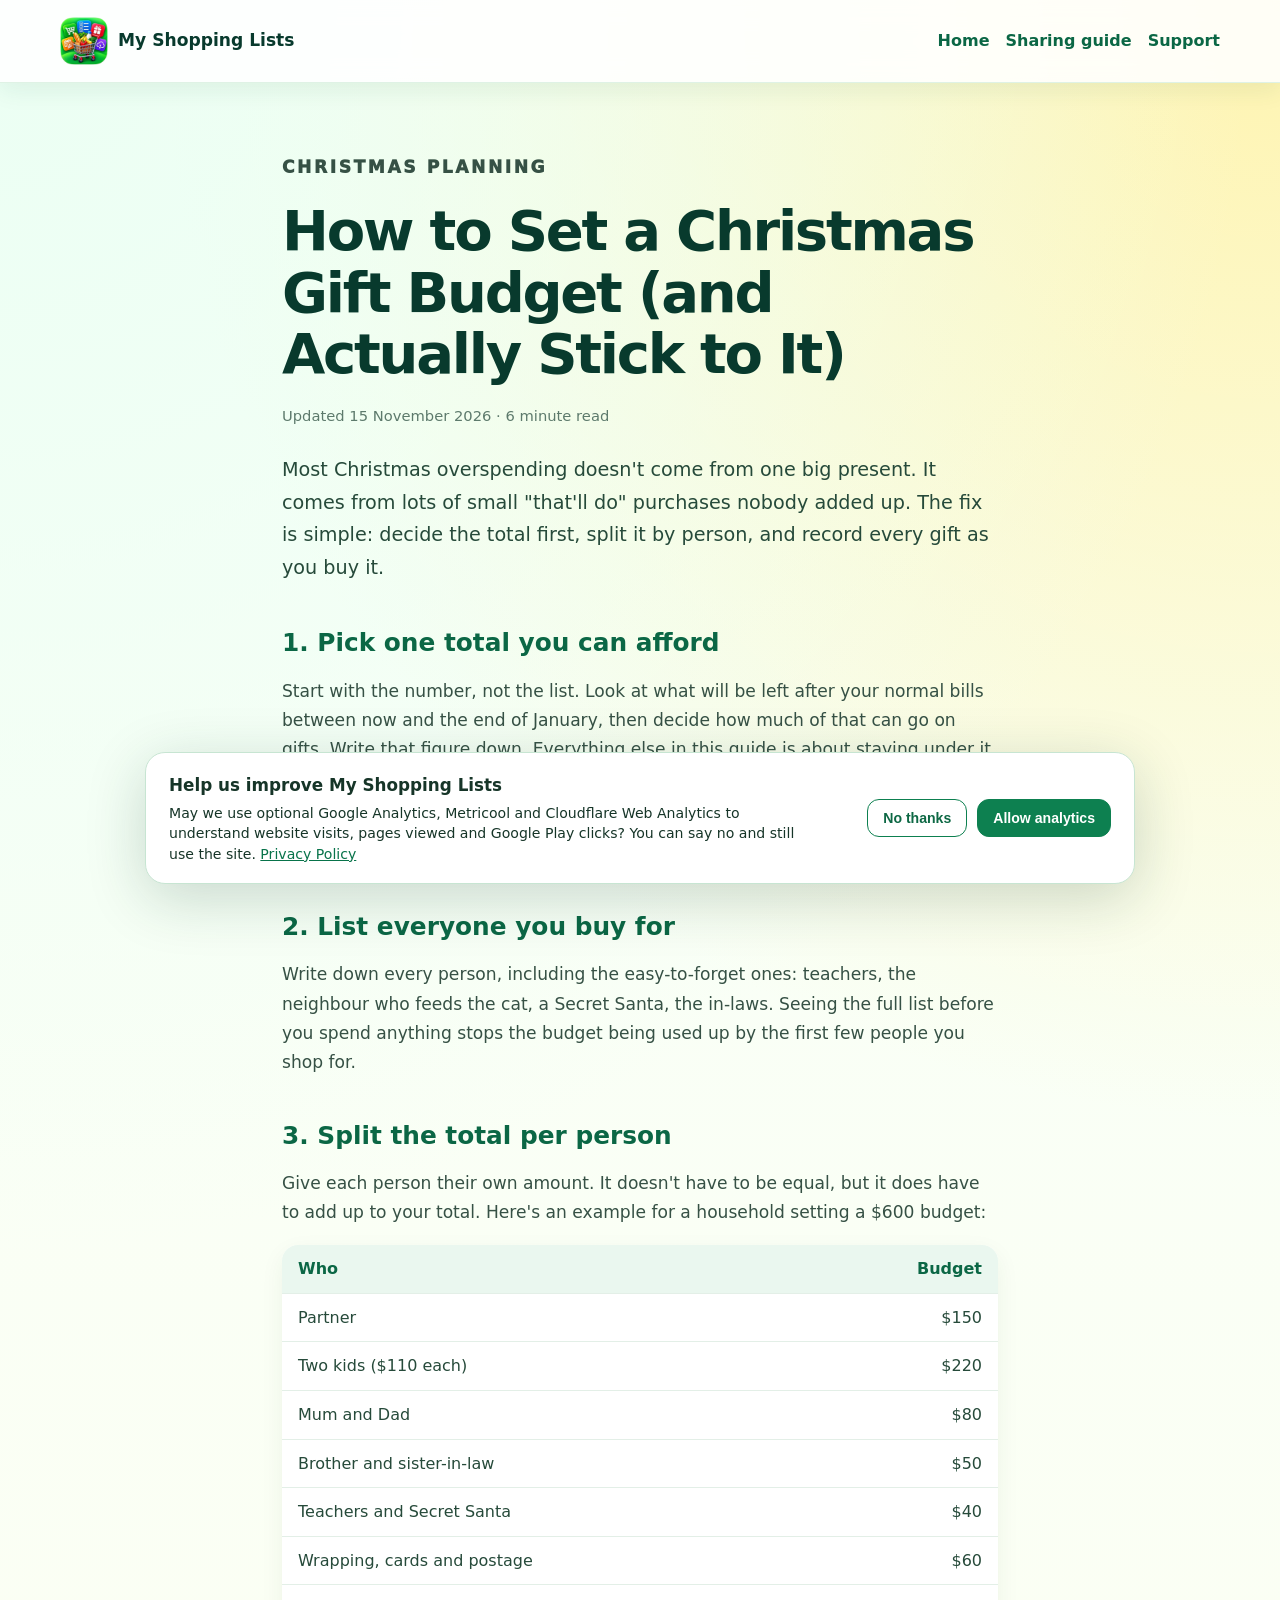
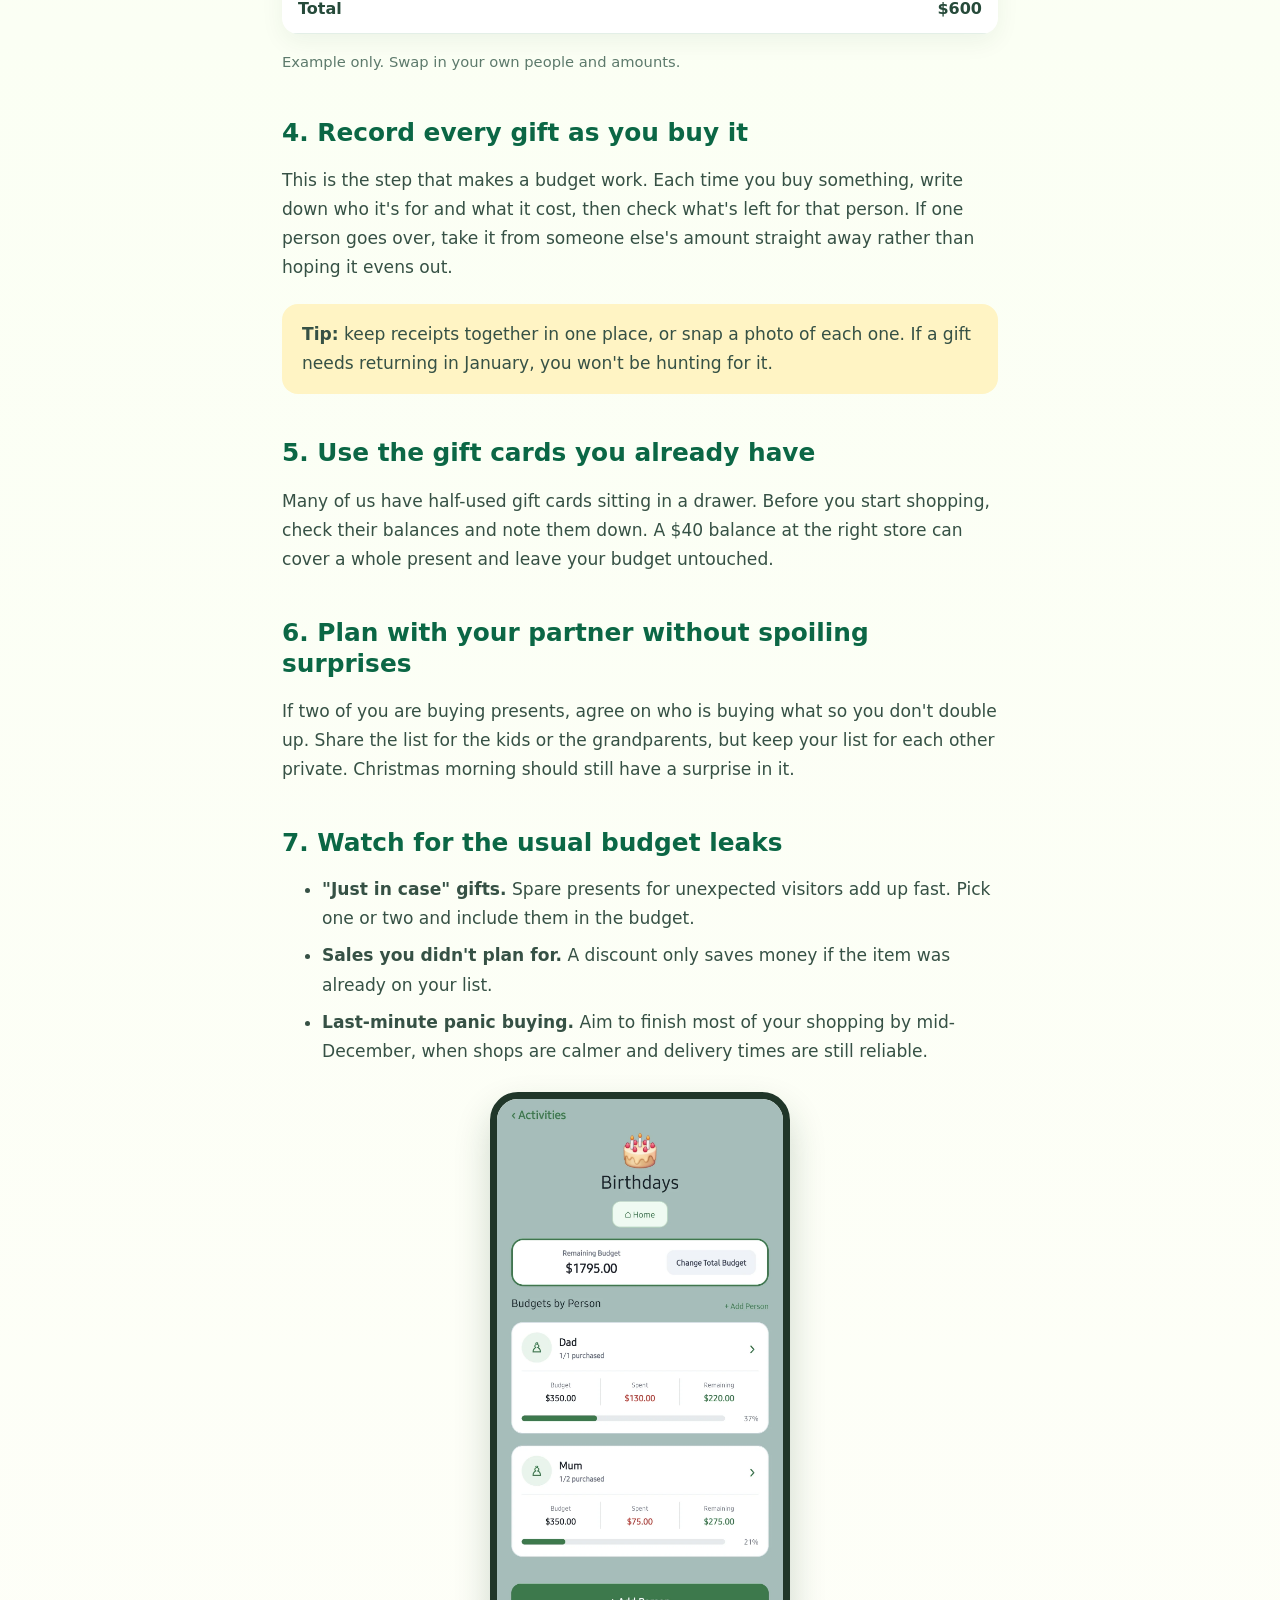
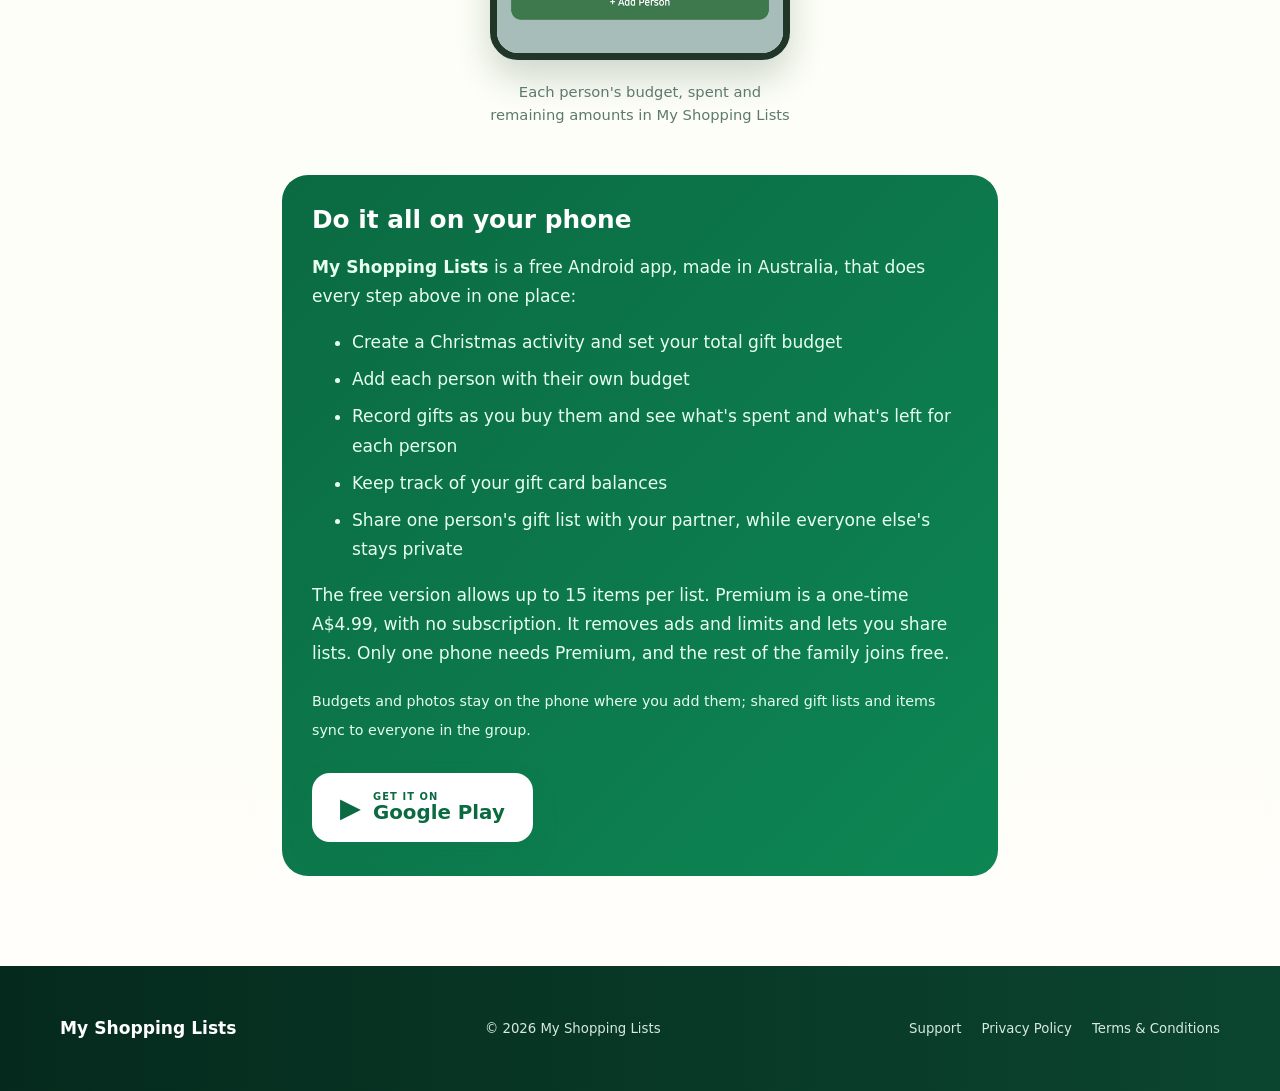
==== christmas-gift-budget.html @ 3ce8dba7 "Add A$4.99 Premium price and Christmas gift budget guide - Show A$4.99 one-time price in hero, prici" ====
<!doctype html>
<html lang="en-AU">
<head>
<meta charset="utf-8">
<meta name="viewport" content="width=device-width,initial-scale=1">
<meta name="theme-color" content="#106c45">
<link rel="icon" href="app-icon.webp" type="image/webp">
<link rel="stylesheet" href="styles.css">
<link rel="canonical" href="https://myshoppinglistsapp.com/christmas-gift-budget.html">
<title>How to Set a Christmas Gift Budget (and Actually Stick to It) | My Shopping Lists</title>
<meta name="description" content="A simple, step-by-step way to set a Christmas gift budget, split it per person, track what you spend and keep surprises secret, with a free example budget.">
<meta property="og:title" content="How to Set a Christmas Gift Budget (and Actually Stick to It)">
<meta property="og:description" content="Pick one total, split it per person, track every gift as you buy it, and finish Christmas without a nasty credit card bill.">
<meta property="og:type" content="article">
<meta property="og:url" content="https://myshoppinglistsapp.com/christmas-gift-budget.html">
<meta property="og:image" content="https://myshoppinglistsapp.com/budgets.webp">
<script type="application/ld+json">
{"@context":"https://schema.org","@type":"Article","headline":"How to Set a Christmas Gift Budget (and Actually Stick to It)","datePublished":"2026-11-15","dateModified":"2026-11-15","author":{"@type":"Organization","name":"My Shopping Lists"},"publisher":{"@type":"Organization","name":"My Shopping Lists","logo":{"@type":"ImageObject","url":"https://myshoppinglistsapp.com/app-icon.webp"}},"image":"https://myshoppinglistsapp.com/budgets.webp","mainEntityOfPage":"https://myshoppinglistsapp.com/christmas-gift-budget.html"}
</script>
<style>
.post{max-width:760px;margin:0 auto;padding:70px 22px 90px}
.post h1{font-size:clamp(2.2rem,5vw,3.5rem);line-height:1.1;letter-spacing:-.04em;color:#083a2d;margin:8px 0 18px}
.post h2{font-size:1.55rem;line-height:1.25;color:#0b6745;margin:44px 0 12px}
.post p,.post li{color:#365145;font-size:1.07rem;line-height:1.7}
.post li{margin-bottom:8px}
.post a{color:#086945;font-weight:700}
.post .post-meta{color:#5d7a6c;font-size:.92rem;margin:0 0 26px}
.post .post-lead{font-size:1.2rem;color:#264a3a}
.post table{width:100%;border-collapse:collapse;margin:18px 0 8px;background:#fff;border-radius:16px;overflow:hidden;box-shadow:0 8px 25px rgba(9,65,38,.06)}
.post th,.post td{text-align:left;padding:11px 16px;border-bottom:1px solid #e3efe7;font-size:1rem;color:#264a3a}
.post th{background:#eaf7ef;color:#0b6745}
.post td.num,.post th.num{text-align:right}
.post tfoot td{font-weight:800}
.post .table-note{font-size:.92rem;color:#5d7a6c}
.post .tip{background:#fff4c4;border-radius:16px;padding:16px 20px;margin:22px 0}
.post .tip p{margin:0}
.post figure{margin:26px auto;max-width:300px;text-align:center}
.post figure img{width:100%;height:auto;border:7px solid #203629;border-radius:28px;box-shadow:0 18px 36px rgba(19,59,36,.20)}
.post figcaption{margin-top:12px;font-size:.92rem;color:#5d7a6c}
.post .app-box{background:linear-gradient(135deg,#0b6a42 0%,#0d8654 100%);color:#fff;border-radius:26px;padding:30px 30px 34px;margin-top:48px}
.post .app-box h2{color:#fff;margin-top:0}
.post .app-box p,.post .app-box li{color:#e6fff0}
.post .app-box .button{background:#fff;color:#0b6a42;margin-top:12px}
.post-nav{display:flex;gap:16px;flex-wrap:wrap}
.post-nav a{text-decoration:none;font-weight:700;color:#0b6745}
@media(max-width:650px){.post{padding-top:44px}.post th,.post td{padding:9px 10px;font-size:.92rem}}
</style>
</head>
<body>
<a class="skip" href="#main">Skip to content</a>
<header class="nav-shell"><nav class="nav wrap" aria-label="Main navigation"><a class="brand" href="/"><img src="app-icon.webp" alt="" width="48" height="48"><span>My Shopping Lists</span></a><div class="post-nav"><a href="/">Home</a><a href="sync-guide.html">Sharing guide</a><a href="support.html">Support</a></div></nav></header>
<main id="main" class="post">
<p class="eyebrow">CHRISTMAS PLANNING</p>
<h1>How to Set a Christmas Gift Budget (and Actually Stick to It)</h1>
<p class="post-meta">Updated 15 November 2026 · 6 minute read</p>

<p class="post-lead">Most Christmas overspending doesn't come from one big present. It comes from lots of small "that'll do" purchases nobody added up. The fix is simple: decide the total first, split it by person, and record every gift as you buy it.</p>

<h2>1. Pick one total you can afford</h2>
<p>Start with the number, not the list. Look at what will be left after your normal bills between now and the end of January, then decide how much of that can go on gifts. Write that figure down. Everything else in this guide is about staying under it.</p>
<p>Leave a little room for the extras that sneak in: wrapping paper, cards, postage for interstate family, and the work Kris Kringle you forgot about. Setting aside around 10% of the total for these is a good starting point.</p>

<h2>2. List everyone you buy for</h2>
<p>Write down every person, including the easy-to-forget ones: teachers, the neighbour who feeds the cat, a Secret Santa, the in-laws. Seeing the full list before you spend anything stops the budget being used up by the first few people you shop for.</p>

<h2>3. Split the total per person</h2>
<p>Give each person their own amount. It doesn't have to be equal, but it does have to add up to your total. Here's an example for a household setting a $600 budget:</p>
<table>
<thead><tr><th>Who</th><th class="num">Budget</th></tr></thead>
<tbody>
<tr><td>Partner</td><td class="num">$150</td></tr>
<tr><td>Two kids ($110 each)</td><td class="num">$220</td></tr>
<tr><td>Mum and Dad</td><td class="num">$80</td></tr>
<tr><td>Brother and sister-in-law</td><td class="num">$50</td></tr>
<tr><td>Teachers and Secret Santa</td><td class="num">$40</td></tr>
<tr><td>Wrapping, cards and postage</td><td class="num">$60</td></tr>
</tbody>
<tfoot><tr><td>Total</td><td class="num">$600</td></tr></tfoot>
</table>
<p class="table-note">Example only. Swap in your own people and amounts.</p>

<h2>4. Record every gift as you buy it</h2>
<p>This is the step that makes a budget work. Each time you buy something, write down who it's for and what it cost, then check what's left for that person. If one person goes over, take it from someone else's amount straight away rather than hoping it evens out.</p>
<div class="tip"><p><strong>Tip:</strong> keep receipts together in one place, or snap a photo of each one. If a gift needs returning in January, you won't be hunting for it.</p></div>

<h2>5. Use the gift cards you already have</h2>
<p>Many of us have half-used gift cards sitting in a drawer. Before you start shopping, check their balances and note them down. A $40 balance at the right store can cover a whole present and leave your budget untouched.</p>

<h2>6. Plan with your partner without spoiling surprises</h2>
<p>If two of you are buying presents, agree on who is buying what so you don't double up. Share the list for the kids or the grandparents, but keep your list for each other private. Christmas morning should still have a surprise in it.</p>

<h2>7. Watch for the usual budget leaks</h2>
<ul>
<li><strong>"Just in case" gifts.</strong> Spare presents for unexpected visitors add up fast. Pick one or two and include them in the budget.</li>
<li><strong>Sales you didn't plan for.</strong> A discount only saves money if the item was already on your list.</li>
<li><strong>Last-minute panic buying.</strong> Aim to finish most of your shopping by mid-December, when shops are calmer and delivery times are still reliable.</li>
</ul>

<figure><img src="budgets.webp" alt="My Shopping Lists gift budget screen showing a total remaining budget and each person's budget, spent and remaining amounts" width="1080" height="2093" loading="lazy"><figcaption>Each person's budget, spent and remaining amounts in My Shopping Lists</figcaption></figure>

<section class="app-box" aria-labelledby="app-title">
<h2 id="app-title">Do it all on your phone</h2>
<p><strong>My Shopping Lists</strong> is a free Android app, made in Australia, that does every step above in one place:</p>
<ul>
<li>Create a Christmas activity and set your total gift budget</li>
<li>Add each person with their own budget</li>
<li>Record gifts as you buy them and see what's spent and what's left for each person</li>
<li>Keep track of your gift card balances</li>
<li>Share one person's gift list with your partner, while everyone else's stays private</li>
</ul>
<p>The free version allows up to 15 items per list. Premium is a one-time A$4.99, with no subscription. It removes ads and limits and lets you share lists. Only one phone needs Premium, and the rest of the family joins free.</p>
<p><small>Budgets and photos stay on the phone where you add them; shared gift lists and items sync to everyone in the group.</small></p>
<a class="button button-large" href="https://play.google.com/store/apps/details?id=com.wilko.myshoppinglists" target="_blank" rel="noopener noreferrer"><span class="play-icon">▶</span><span><small>GET IT ON</small><strong>Google Play</strong></span></a>
</section>
</main>
<footer class="footer"><div class="wrap footer-row"><a class="brand" href="/">My Shopping Lists</a><p>© <span id="year">2026</span> My Shopping Lists</p><div class="footer-links"><a href="support.html">Support</a><a href="privacy.html">Privacy Policy</a><a href="terms.html">Terms &amp; Conditions</a></div></div></footer>
<script src="script.js" defer></script>
<script src="analytics.js?v=20261114-metricool-retry" defer></script>
</body>
</html>
---- styles.css ----
:root{
  --forest:#083a2d;
  --green:#14995f;
  --green-2:#25bf73;
  --mint:#e8fff1;
  --mint-2:#d7f9e8;
  --pink:#ffe3f3;
  --yellow:#ffe571;
  --yellow-2:#fff1a8;
  --blue:#dff4ff;
  --purple:#efe4ff;
  --ink:#13281f;
  --muted:#4e6358;
  --off:#fcfff9;
}
*{box-sizing:border-box}
html{scroll-behavior:smooth}
body{
  margin:0;
  color:var(--ink);
  font-family:Inter,ui-sans-serif,system-ui,-apple-system,Segoe UI,Arial,sans-serif;
  line-height:1.6;
  background:
    radial-gradient(circle at top left, #ebfff3 0%, transparent 28%),
    radial-gradient(circle at top right, #fff4af 0%, transparent 25%),
    linear-gradient(180deg,#f7fff9 0%,#fbfff4 38%,#fffefa 100%);
}
a{color:inherit}
img{max-width:100%}
.wrap{width:min(1160px,calc(100% - 40px));margin:auto}
.skip{position:absolute;top:-100px;left:12px;z-index:200;background:white;padding:12px}.skip:focus{top:12px}
.nav-shell{
  background:rgba(255,255,255,.88);
  backdrop-filter:blur(14px);
  position:sticky;top:0;z-index:10;
  border-bottom:1px solid #dff2e5;
  box-shadow:0 8px 22px rgba(30,92,60,.08);
}
.nav{display:flex;align-items:center;justify-content:space-between;gap:20px;min-height:82px}
.brand{display:flex;align-items:center;gap:10px;font-size:1.07rem;font-weight:900;text-decoration:none;color:var(--forest);white-space:nowrap}.brand img{border-radius:12px}
.nav-links{display:flex;gap:25px;font-size:.91rem;font-weight:650}.nav-links a{text-decoration:none}.nav-links a:hover{color:var(--green)}
.button{background:linear-gradient(135deg,var(--green) 0%,var(--green-2) 100%);color:#fff;border-radius:100px;padding:13px 22px;text-decoration:none;font-weight:800;display:inline-flex;align-items:center;justify-content:center;gap:12px;box-shadow:0 12px 24px rgba(18,120,73,.22);transition:transform .2s,box-shadow .2s}.button:hover{transform:translateY(-3px);box-shadow:0 16px 30px rgba(18,120,73,.34)}
.button-small{font-size:.88rem}.button-large{padding:13px 28px;border-radius:18px}.button-large span:last-child{display:flex;flex-direction:column;line-height:1.12;align-items:flex-start}.button small{font-size:.62rem;letter-spacing:.11em}.button strong{font-size:1.24rem}.play-icon{font-size:1.7rem}
.hero{position:relative;overflow:hidden;background:linear-gradient(120deg,#ddffe7 0%,#fff7ae 48%,#ffe7f4 100%)}
.hero:before,.hero:after{content:'';position:absolute;border-radius:50%;filter:blur(8px);opacity:.65;pointer-events:none}
.hero:before{width:420px;height:420px;left:-120px;top:-80px;background:#92f4b8}
.hero:after{width:380px;height:380px;right:-90px;bottom:-80px;background:#ffe17a}
.hero-layout{display:grid;grid-template-columns:1.1fr .9fr;align-items:center;gap:24px;min-height:620px;padding-block:70px}
.hero-copy{position:relative;z-index:2}.eyebrow{font-size:.77rem;font-weight:950;letter-spacing:.15em;color:#148d57;margin:0 0 18px}.spark{font-size:1.1rem}
.hero h1{font-size:clamp(3.7rem,6.2vw,6.6rem);line-height:1.05;letter-spacing:-.075em;color:var(--forest);margin:0 0 24px;font-weight:950}.hero h1 em{font-style:normal;color:#0fa565}
.lead{font-size:1.2rem;color:#456156;max-width:545px}
.hero-ctas{display:flex;align-items:center;gap:26px;flex-wrap:wrap;margin-top:30px}.text-link{font-weight:800;color:var(--forest);text-decoration:none}.text-link:hover{text-decoration:underline}.hero-facts{display:flex;flex-wrap:wrap;gap:12px 19px;margin-top:34px;font-size:.82rem;color:#456557;font-weight:700}
.hero-art{height:480px;display:grid;place-items:center;position:relative}.blob{position:absolute;border-radius:50%}
.blob-a{width:460px;height:460px;background:radial-gradient(circle at 40% 40%, #f5fff7 0%, #baf3ca 55%, #84df9f 100%);filter:blur(1px)}
.blob-b{width:320px;height:320px;background:radial-gradient(circle at 50% 50%, #fff8d0 0%, #ffe56e 75%, #ffd952 100%);right:-20px;top:5px;opacity:.78}
.icon-card{position:relative;z-index:2;width:min(350px,85%);filter:drop-shadow(0 30px 34px rgba(30,112,58,.34));transform:rotate(-7deg)}.icon-card img{border-radius:25%;display:block}
.floating-note{position:absolute;z-index:3;background:rgba(255,255,255,.95);padding:13px 18px;border-radius:16px;font-weight:850;box-shadow:0 12px 35px rgba(34,93,37,.20);font-size:.84rem}.note-top{top:55px;right:-10px;transform:rotate(7deg)}.note-bottom{bottom:27px;left:-10px;transform:rotate(-5deg)}
.ribbon{background:linear-gradient(90deg,#0d6f44 0%,#159457 48%,#0d6f44 100%);color:white}.ribbon-items{display:flex;align-items:center;justify-content:space-between;gap:14px;flex-wrap:wrap;padding:17px 0;font-size:.89rem;font-weight:750}
.section{padding-block:108px}
.section-heading{margin-bottom:45px;max-width:670px}.section-heading.center{text-align:center;margin-inline:auto}.section-heading h2,.sync-card h2,.download-section h2{font-size:clamp(2.2rem,4vw,3.65rem);line-height:1.1;letter-spacing:-.055em;margin:0 0 18px;color:var(--forest);font-weight:900}.section-heading h2 span,.sync-card h2 span{color:#16a368}.section-heading>p:last-child{font-size:1.06rem;color:var(--muted)}
.feature-grid{display:grid;grid-template-columns:repeat(3,1fr);gap:18px}
.feature{border-radius:26px;padding:30px;min-height:235px;transition:transform .2s, box-shadow .2s;box-shadow:0 10px 24px rgba(24,74,47,.08);border:1px solid rgba(255,255,255,.55)}.feature:hover{transform:translateY(-5px);box-shadow:0 18px 30px rgba(24,74,47,.14)}
.feature h3{font-size:1.36rem;line-height:1.2;margin:12px 0 10px}.feature p{margin:0;color:#3e5148;font-size:.95rem}.emoji{font-size:2.1rem}
.f-green{background:linear-gradient(135deg,#dffbe8 0%,#c3f1d3 100%)}
.f-pink{background:linear-gradient(135deg,#ffe6f1 0%,#ffd8ec 100%)}
.f-yellow{background:linear-gradient(135deg,#fff2be 0%,#ffe87e 100%)}
.f-blue{background:linear-gradient(135deg,#e5f5ff 0%,#d4edff 100%)}
.f-lilac{background:linear-gradient(135deg,#f1e8ff 0%,#e7dcff 100%)}
.f-mint{background:linear-gradient(135deg,#e5fbf2 0%,#d1f4e6 100%)}
.showcase{background:linear-gradient(180deg,#f3fff6 0%,#effaf2 100%);overflow:hidden;position:relative}
.showcase:before{content:'';position:absolute;inset:auto auto -80px -80px;width:260px;height:260px;border-radius:50%;background:rgba(255,229,113,.35);filter:blur(10px)}
.phone-strip{display:grid;grid-template-columns:repeat(4,minmax(0,1fr));gap:28px}.phone{margin:0;text-align:center}.phone img{width:100%;height:415px;object-fit:cover;object-position:top;border:8px solid #203629;border-radius:30px;background:#fff;box-shadow:0 18px 36px rgba(19,59,36,.20)}.phone figcaption{margin-top:14px;font-weight:850;color:var(--forest)}
.sync-section{padding-top:88px}.sync-card{background:linear-gradient(135deg,#e4fff0 0%,#dff7ff 100%);border-radius:36px;padding:55px;display:grid;grid-template-columns:1fr 1fr;gap:50px;align-items:center;box-shadow:0 18px 34px rgba(32,99,60,.08)}.sync-card p:not(.eyebrow){color:#53645c;font-size:1.04rem}.sync-card .fineprint{font-size:.79rem!important;margin-top:20px}.sync-visual{display:flex;justify-content:center;align-items:center;gap:13px}.device{background:white;box-shadow:0 10px 26px rgba(38,106,66,.16);border:5px solid #2e4938;border-radius:24px;padding:20px 13px;display:flex;flex-direction:column;gap:10px;text-align:center;min-width:140px;font-size:1.4rem}.device strong{font-size:.86rem}.device span{border-radius:9px;background:#ecf6ef;padding:9px 3px;font-size:.73rem}.sync-lines{font-size:2rem;color:#128652;font-weight:900}
.pricing{display:grid;grid-template-columns:1fr 1fr;gap:22px;max-width:880px;margin:0 auto}.tier{border:2px solid #dceee1;border-radius:28px;padding:36px;background:linear-gradient(180deg,#ffffff 0%,#fbfff8 100%);box-shadow:0 12px 28px rgba(23,74,47,.06)}.tier-featured{background:linear-gradient(135deg,#0b6a42 0%,#0d8654 100%);color:white;border-color:#0d8654}.tier-label{font-size:.8rem;font-weight:900;letter-spacing:.14em;color:#268e61}.tier-featured .tier-label{color:#b5ffbf}.tier h3{font-size:1.65rem;margin:0 0 9px}.tier>p:not(.tier-label){color:#647268}.tier-featured>p:not(.tier-label){color:#d3efe0}.tier ul{list-style:none;padding:0;margin:22px 0 0}.tier li{padding:7px 0}.tier li:before{content:'✓';font-weight:900;color:#10ac6a;margin-right:12px}.tier-featured li:before{color:#baf7bd}.center{text-align:center}.small-note{font-size:.85rem;color:#647268;margin-top:28px}
.faq-section{background:linear-gradient(180deg,#fffef7 0%,#fff7ee 100%)}.faq-layout{display:grid;grid-template-columns:.85fr 1.15fr;gap:80px}.faq-list{display:flex;flex-direction:column;gap:12px}.faq-list details{background:rgba(255,255,255,.92);border:1px solid #efe5d3;border-radius:16px;padding:18px 22px;box-shadow:0 8px 22px rgba(120,90,30,.05)}.faq-list summary{font-weight:800;cursor:pointer;list-style:none;position:relative;padding-right:20px}.faq-list summary:after{content:'+';position:absolute;right:0;font-size:1.5rem;top:-8px;color:#178653}.faq-list details[open] summary:after{content:'−'}.faq-list details p{color:var(--muted);font-size:.95rem}
.download-section{background:linear-gradient(110deg,#ffe25f 0%,#ffd24f 45%,#ffc451 100%)}.download-content{display:flex;justify-content:space-between;align-items:center;gap:35px;padding-block:70px}.download-section h2{margin:0 0 8px}.download-section h2 span{font-weight:500}.download-section p:last-child{margin:0;font-size:1.1rem}.download-section .eyebrow{color:#685200}.button-dark{background:linear-gradient(135deg,#0d402d 0%,#0f5f41 100%)}
.footer{background:linear-gradient(90deg,#052a1d 0%,#0b452f 100%);color:white}.footer-row{display:flex;align-items:center;justify-content:space-between;gap:20px;flex-wrap:wrap;min-height:125px}.footer .brand{color:white}.footer p,.footer a:not(.brand){font-size:.83rem;color:#d6eadd}
@media(max-width:930px){.nav-links{display:none}.hero-layout{grid-template-columns:1fr 1fr}.hero-art{height:380px}.blob-a{width:320px;height:320px}.feature-grid{grid-template-columns:repeat(2,1fr)}.phone-strip{gap:12px}.phone img{height:340px}.sync-card{gap:20px;padding:34px}.faq-layout{gap:35px}}
@media(max-width:650px){.wrap{width:min(100% - 30px,1160px)}.nav{min-height:70px}.brand{font-size:.85rem}.brand img{width:37px;height:37px}.button-small{font-size:.77rem;padding:10px 13px}.hero-layout{display:flex;flex-direction:column;padding-block:55px 35px;text-align:center}.hero h1{font-size:clamp(3.1rem,13vw,4.6rem)}.hero-ctas,.hero-facts{justify-content:center}.hero-art{height:320px;width:100%}.icon-card{width:245px}.blob-a{width:270px;height:270px}.blob-b{width:200px;height:200px;right:5%}.floating-note{font-size:.68rem;padding:8px 10px}.note-top{top:18px;right:0}.note-bottom{bottom:8px;left:0}.ribbon-items{justify-content:center;font-size:.75rem;gap:10px 16px}.section{padding-block:65px}.feature-grid{grid-template-columns:1fr;gap:13px}.feature{min-height:0;padding:25px}.phone-strip{grid-template-columns:repeat(2,1fr);gap:16px}.phone img{height:350px;border-width:6px;border-radius:23px}.sync-card{grid-template-columns:1fr;padding:28px 20px}.sync-visual{gap:7px}.device{min-width:0;flex:1}.pricing{grid-template-columns:1fr}.faq-layout{grid-template-columns:1fr;gap:0}.download-content{text-align:center;flex-direction:column;padding-block:54px}.footer-row{flex-direction:column;padding-block:25px;min-height:0;text-align:center}.footer p{margin:0}}


/* Who it's for — vibrant audience section */
.audience-section{padding:104px 0 100px;background:linear-gradient(135deg,#e0fff0 0%,#fef3b7 47%,#ffecf6 100%);position:relative;overflow:hidden}
.audience-section:before{content:"";position:absolute;left:-110px;bottom:-140px;width:350px;height:350px;border-radius:50%;background:rgba(104,214,251,.24);pointer-events:none}
.audience-section .wrap{position:relative;z-index:1}
.audience-grid{display:grid;grid-template-columns:repeat(4,minmax(0,1fr));gap:18px}
.audience-card{background:rgba(255,255,255,.88);border:1px solid rgba(255,255,255,.95);box-shadow:0 15px 32px rgba(22,88,55,.11);border-radius:27px;padding:27px 23px;transition:transform .2s,box-shadow .2s}
.audience-card:hover{transform:translateY(-5px);box-shadow:0 20px 40px rgba(22,88,55,.17)}
.audience-card:nth-child(1){border-top:6px solid #26b66f}
.audience-card:nth-child(2){border-top:6px solid #ff6d9d}
.audience-card:nth-child(3){border-top:6px solid #ffbd3b}
.audience-card:nth-child(4){border-top:6px solid #9471ee}
.audience-icon{display:inline-grid;place-items:center;font-size:2.2rem;width:68px;height:68px;border-radius:20px;background:#f4faf5}
.audience-card h3{font-size:1.15rem;line-height:1.25;margin:17px 0 11px;color:#083a2d}
.audience-card p{font-size:.94rem;line-height:1.6;color:#486256;margin:0}
.audience-closing{text-align:center;color:#205940;font-size:1.07rem;margin:33px 0 0}
@media(max-width:930px){.audience-grid{grid-template-columns:repeat(2,minmax(0,1fr))}}
@media(max-width:650px){.audience-section{padding:67px 0}.audience-grid{grid-template-columns:1fr;gap:14px}.audience-card{padding:25px}}


/* The story behind My Shopping Lists */
.founder-section{padding:94px 0;background:linear-gradient(130deg,#e3fff0 0%,#e9f5ff 55%,#fff0ca 100%)}
.founder-layout{display:grid;grid-template-columns:.83fr 1.17fr;gap:75px;align-items:center}
.founder-visual{min-height:360px;border-radius:40px;background:radial-gradient(circle at 45% 45%,#ecfff4 0%,#8ce2ac 65%,#5fca94 100%);position:relative;display:grid;place-items:center;overflow:hidden;box-shadow:0 22px 45px rgba(19,103,65,.16)}
.founder-big-icon{font-size:clamp(6rem,13vw,11rem);filter:drop-shadow(0 14px 20px rgba(18,83,59,.16))}
.founder-sticker{position:absolute;background:white;padding:10px 16px;border-radius:18px;box-shadow:0 10px 22px rgba(18,83,59,.14);font-weight:850;font-size:.9rem;color:#18583c}
.sticker-one{left:5%;top:13%;transform:rotate(-9deg)}.sticker-two{right:5%;top:24%;transform:rotate(9deg)}.sticker-three{left:13%;bottom:12%;transform:rotate(6deg)}
.founder-copy h2{font-size:clamp(2.2rem,4vw,3.65rem);line-height:1.1;letter-spacing:-.055em;margin:0 0 22px;color:#083a2d;font-weight:900}.founder-copy h2 span{color:#119563}
.founder-copy p:not(.eyebrow){font-size:1.03rem;color:#3b574a;max-width:650px}.founder-copy .founder-signoff{font-weight:800;color:#116e47!important;margin-top:25px}
@media(max-width:930px){.founder-layout{gap:30px}.founder-visual{min-height:310px}}
@media(max-width:650px){.founder-section{padding:65px 0}.founder-layout{grid-template-columns:1fr;gap:35px}.founder-visual{min-height:260px}.founder-big-icon{font-size:7rem}}


/* Australian-made badge in the hero */
.aussie-badge{display:inline-flex;align-items:center;gap:9px;margin:0 0 19px;padding:9px 16px;border:1px solid rgba(9,114,70,.24);border-radius:999px;background:rgba(255,255,255,.84);color:#0d6847;font-weight:850;font-size:.84rem;line-height:1.3;box-shadow:0 7px 18px rgba(26,103,64,.10)}
.aussie-badge span{font-size:1.23rem;line-height:1}
@media(max-width:650px){.aussie-badge{font-size:.76rem;padding:9px 13px}}

.footer-links{display:flex;flex-wrap:wrap;gap:12px 20px;align-items:center}.footer-links a{text-decoration:none}.footer-links a:hover{text-decoration:underline}


/* Consent choices: optional Google Analytics does not load until accepted. */
#analytics-consent{position:fixed;bottom:16px;left:16px;right:16px;z-index:1000;max-width:990px;margin:auto;background:#fff;color:#163528;border:1px solid #c7e5d2;box-shadow:0 14px 60px #153d2f33;border-radius:20px;padding:19px 23px;display:flex;align-items:center;justify-content:space-between;gap:20px}
#analytics-consent strong{font-size:1.05rem}
#analytics-consent p{font-size:.88rem;line-height:1.45;margin:4px 0 0;max-width:640px}
#analytics-consent a{color:#08734a}
.analytics-buttons{display:flex;gap:10px;flex-shrink:0}
.analytics-buttons button,#analytics-preferences{border-radius:12px;padding:10px 15px;font-size:.88rem;font-weight:750;cursor:pointer;border:1px solid #0d8050;background:#fff;color:#0d6844}
.analytics-buttons #analytics-accept{background:#0d8050;color:white}
#analytics-preferences{margin-top:6px}
@media(max-width:650px){#analytics-consent{flex-direction:column;align-items:stretch;padding:16px}.analytics-buttons{justify-content:flex-end;flex-wrap:wrap}}

/* Lifestyle scenes in the app preview */
.lifestyle-gallery {
  display: grid;
  grid-template-columns: repeat(2, minmax(0, 1fr));
  gap: 20px;
  max-width: 800px;
  margin: 0 auto 40px;
}
.lifestyle-card {
  margin: 0;
  overflow: hidden;
  border-radius: 24px;
  background: #fff;
  box-shadow: 0 15px 32px rgba(22, 88, 55, .12);
}
.lifestyle-photo {
  position: relative;
  aspect-ratio: 3 / 4;
}
.lifestyle-scene {
  display: block;
  width: 100%;
  height: auto;
}
.lifestyle-card figcaption {
  padding: 14px 16px;
  color: #205940;
  text-align: center;
  font-weight: 750;
}
@media (max-width: 540px) {
  .lifestyle-gallery {
    grid-template-columns: 1fr;
    max-width: 390px;
  }
}

/* Homepage shopping story */
.hero {
  background: radial-gradient(ellipse at 86% 42%, #ffedb8, transparent 58%),
    linear-gradient(115deg, #e3faec, #f9fff7 65%);
}
.hero::before, .hero::after { content: none; }
.hero-layout { gap: clamp(30px, 6vw, 88px); padding-block: 52px; }
.hero h1 { font-size: clamp(3.1rem, 6.4vw, 6rem); }
.hero h1 em { color: #08764b; }
.hero-copy .eyebrow { color: #246a4b; }
.hero-photo, .sharing-photo { width: min(100%, 390px); justify-self: center; }
.hero-photo .lifestyle-photo { background: #c4dac1; }
.sharing-photo .lifestyle-photo { background: #e8d5b8; }
.hero-photo figcaption, .sharing-photo figcaption { text-align: left; padding-inline: 20px; }
.shopping-steps {
  list-style: none;
  margin: 0;
  padding: 0;
  display: grid;
  grid-template-columns: repeat(3, minmax(0, 1fr));
  gap: 18px;
}
.shopping-steps li { padding: 25px; border: 1px solid #d7e8dc; border-radius: 22px; background: #fff; }
.step-number { display: inline-block; padding: 4px 10px; border-radius: 100px; background: #dcf5e6; color: #145537; font-weight: 800; }
.shopping-steps h3 { margin: 12px 0 6px; color: var(--forest); line-height: 1.25; }
.shopping-steps p { margin: 0; color: var(--muted); }
.shopping-steps a { display: inline-block; margin-top: 12px; }
#release-225 .update-notice { border-radius: 14px; margin-bottom: 28px; }
main [id] { scroll-margin-top: 95px; }
@media (max-width: 650px) {
  .hero-layout { padding-block: 40px 30px; }
  .hero h1 { font-size: clamp(2.8rem, 11vw, 4.25rem); }
  .hero-facts { margin-top: 23px; }
  .shopping-steps { grid-template-columns: 1fr; }
}

/* Responsive portrait YouTube Short; playback starts only on user action. */
.video-section .section-heading{margin-bottom:28px}
.video-player{width:min(100%,360px);aspect-ratio:9/16;margin-inline:auto;border-radius:24px;overflow:hidden;background:#083a2d;box-shadow:0 18px 36px rgba(19,59,36,.18)}
.video-player iframe{display:block;width:100%;height:100%;border:0}

/* Keep both Shorts side by side at every screen width. */
.video-grid{display:grid;grid-template-columns:repeat(2,minmax(0,360px));justify-content:center;gap:28px;max-width:748px;margin-inline:auto}
.video-card{min-width:0;margin:0;text-align:center}
.video-card figcaption{margin-top:16px}
@media(max-width:650px){.video-grid{gap:12px}.video-player{border-radius:14px}.video-card figcaption{font-size:.8rem}}

/* Social profiles: one linked address per row, with platform emblems. */
.social-links{width:100%;padding:0 0 24px}
.social-links>span{display:block;font-weight:800;font-size:.9rem;color:#fff;margin-bottom:10px}
.social-list{list-style:none;margin:0;padding:0;display:flex;flex-direction:column;gap:6px}
.social-list li{min-width:0}
.social-links a{display:inline-flex;align-items:center;gap:12px;max-width:100%;min-height:44px;text-align:left;text-decoration:none;padding:6px 0}
.social-address{min-width:0;overflow-wrap:anywhere}
.social-icon{width:26px;height:26px;flex:0 0 26px}
.social-links a:hover .social-address{text-decoration:underline}
.social-links a:focus-visible{outline:2px solid #b5ffbf;outline-offset:5px;border-radius:2px}

/* Full promotional banner, preserved without cropping. */
.app-banner-section{padding-top:40px}
.app-banner-section a{display:block;border-radius:20px;overflow:hidden;box-shadow:0 14px 30px rgba(19,59,36,.14)}
.app-banner-section img{display:block;width:100%;height:auto}
.app-banner-section a:focus-visible{outline:3px solid #14995f;outline-offset:5px}

/* Six app screens: three per row on wider screens */
@media(min-width:651px){.phone-strip{grid-template-columns:repeat(3,minmax(0,1fr));max-width:860px;margin-inline:auto}}
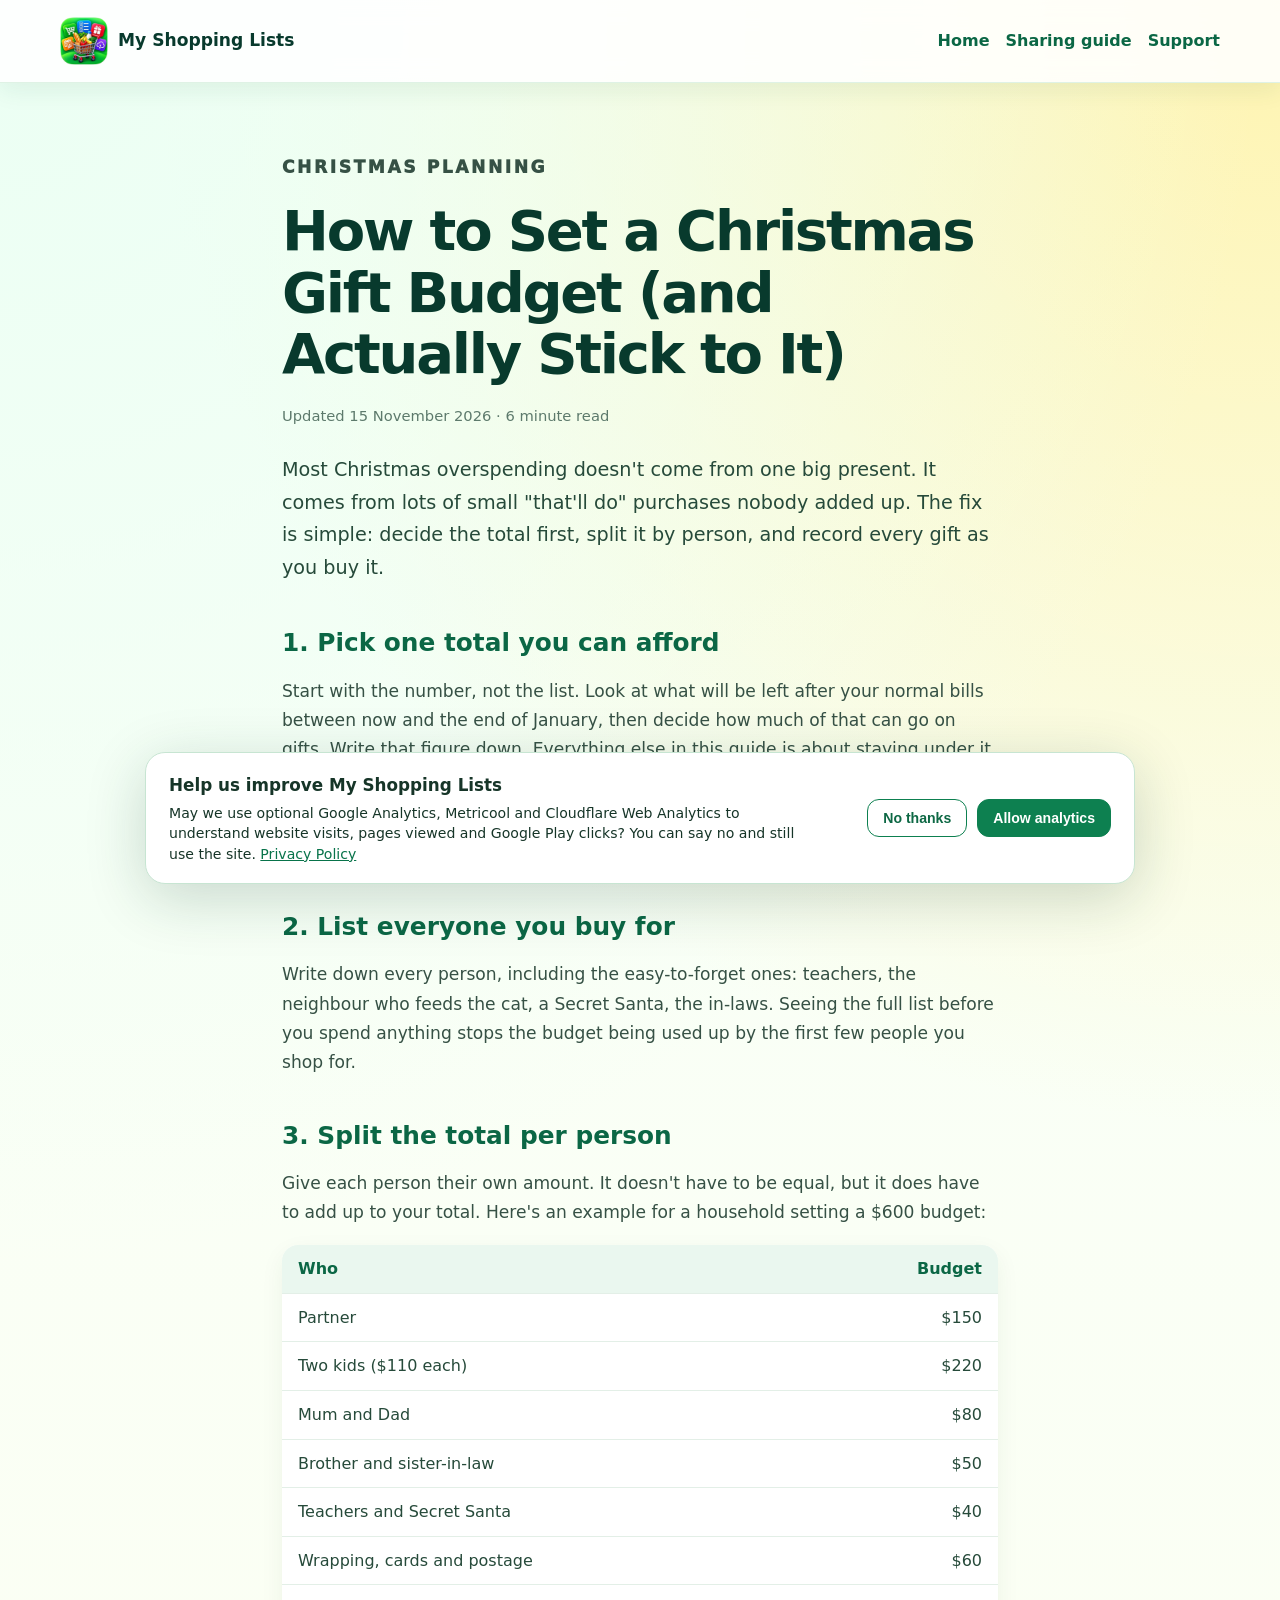
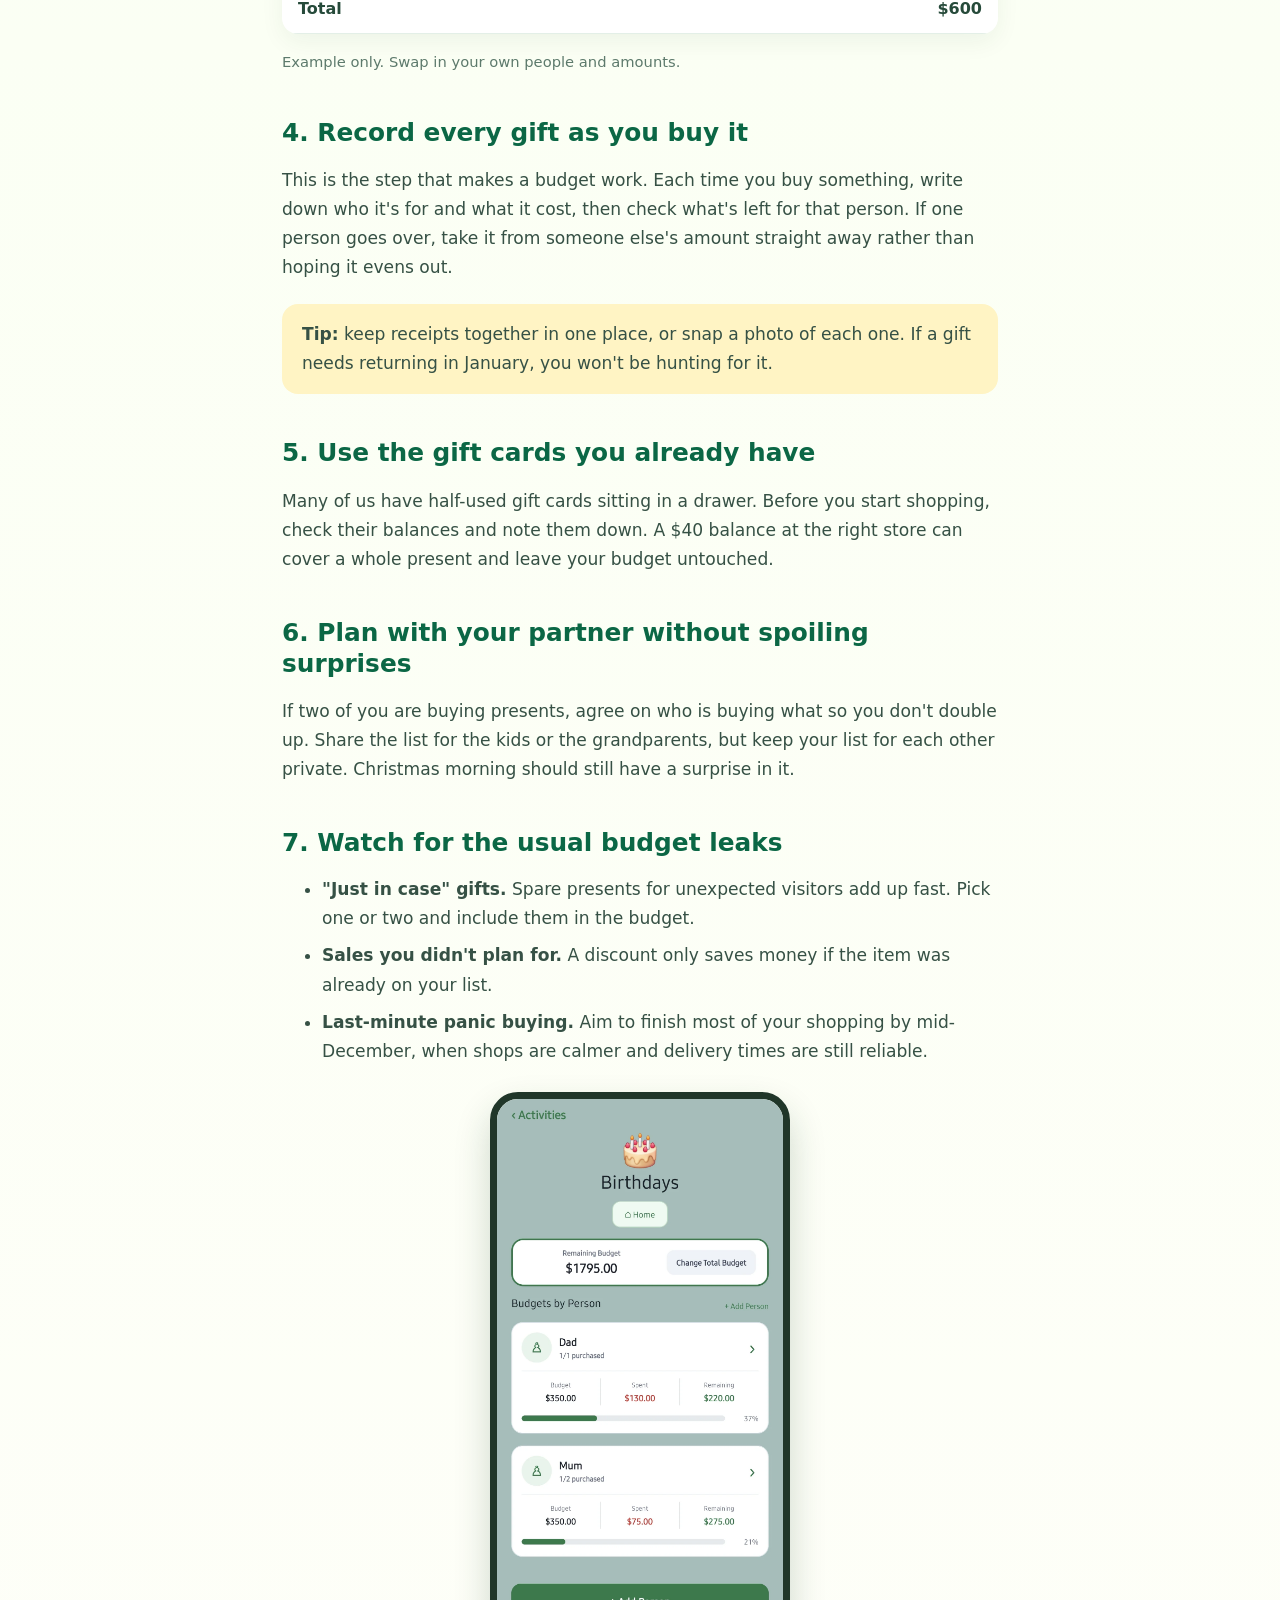
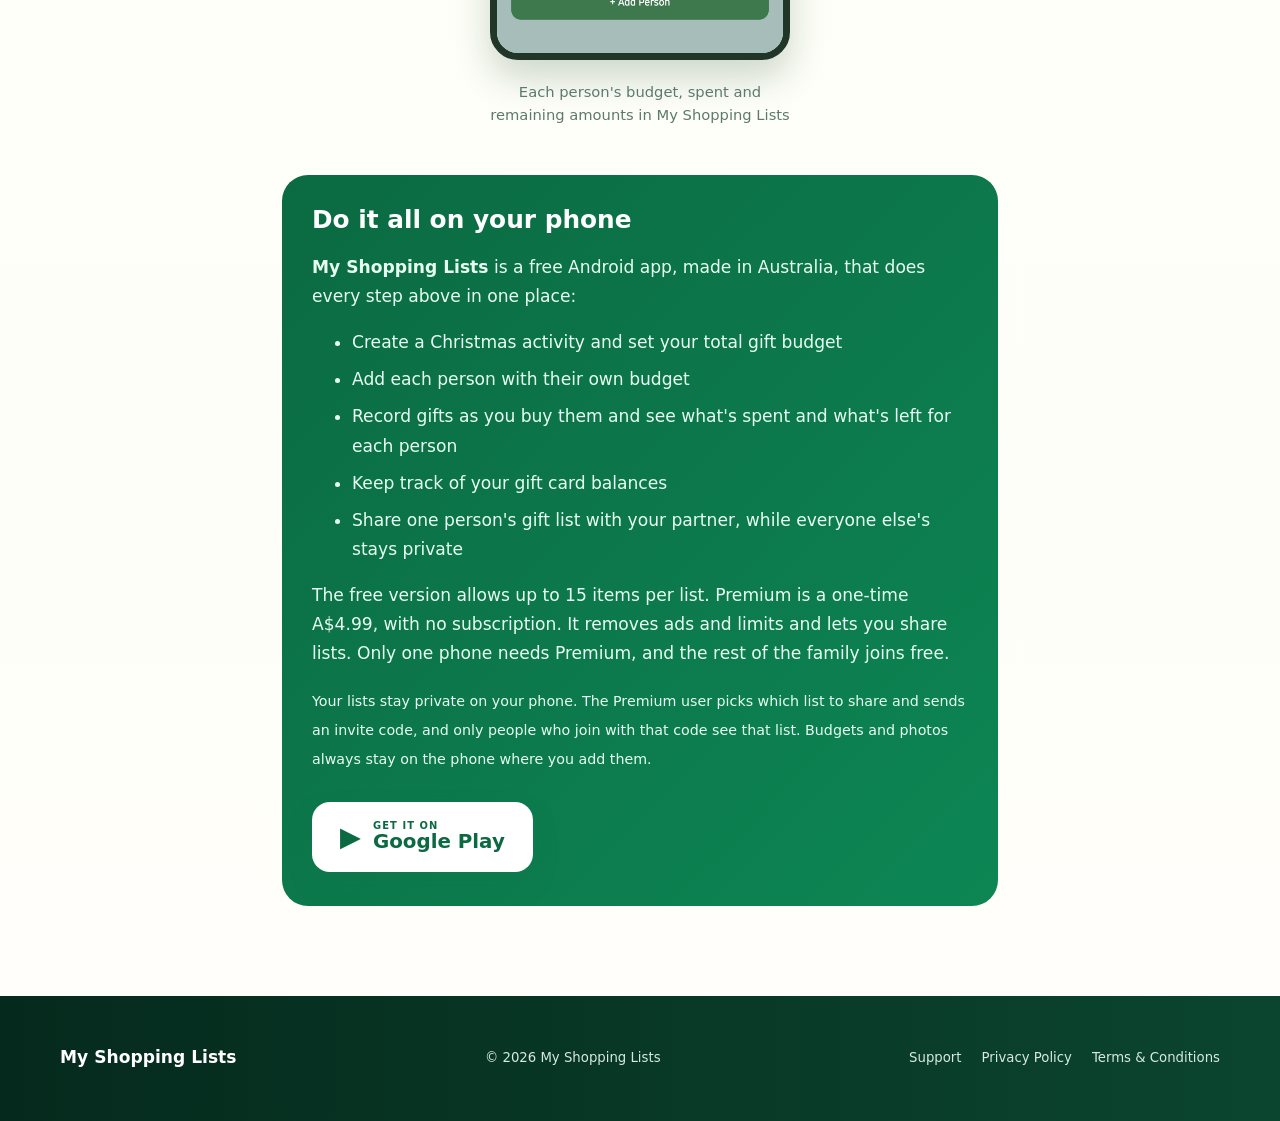
==== commit 01da516a: "Correct how sharing works in the gift budget guide Only the Premium user chooses a list to share and" ====
--- a/christmas-gift-budget.html
+++ b/christmas-gift-budget.html
@@ -109,7 +109,7 @@
 <li>Share one person's gift list with your partner, while everyone else's stays private</li>
 </ul>
 <p>The free version allows up to 15 items per list. Premium is a one-time A$4.99, with no subscription. It removes ads and limits and lets you share lists. Only one phone needs Premium, and the rest of the family joins free.</p>
-<p><small>Budgets and photos stay on the phone where you add them; shared gift lists and items sync to everyone in the group.</small></p>
+<p><small>Your lists stay private on your phone. The Premium user picks which list to share and sends an invite code, and only people who join with that code see that list. Budgets and photos always stay on the phone where you add them.</small></p>
 <a class="button button-large" href="https://play.google.com/store/apps/details?id=com.wilko.myshoppinglists" target="_blank" rel="noopener noreferrer"><span class="play-icon">▶</span><span><small>GET IT ON</small><strong>Google Play</strong></span></a>
 </section>
 </main>
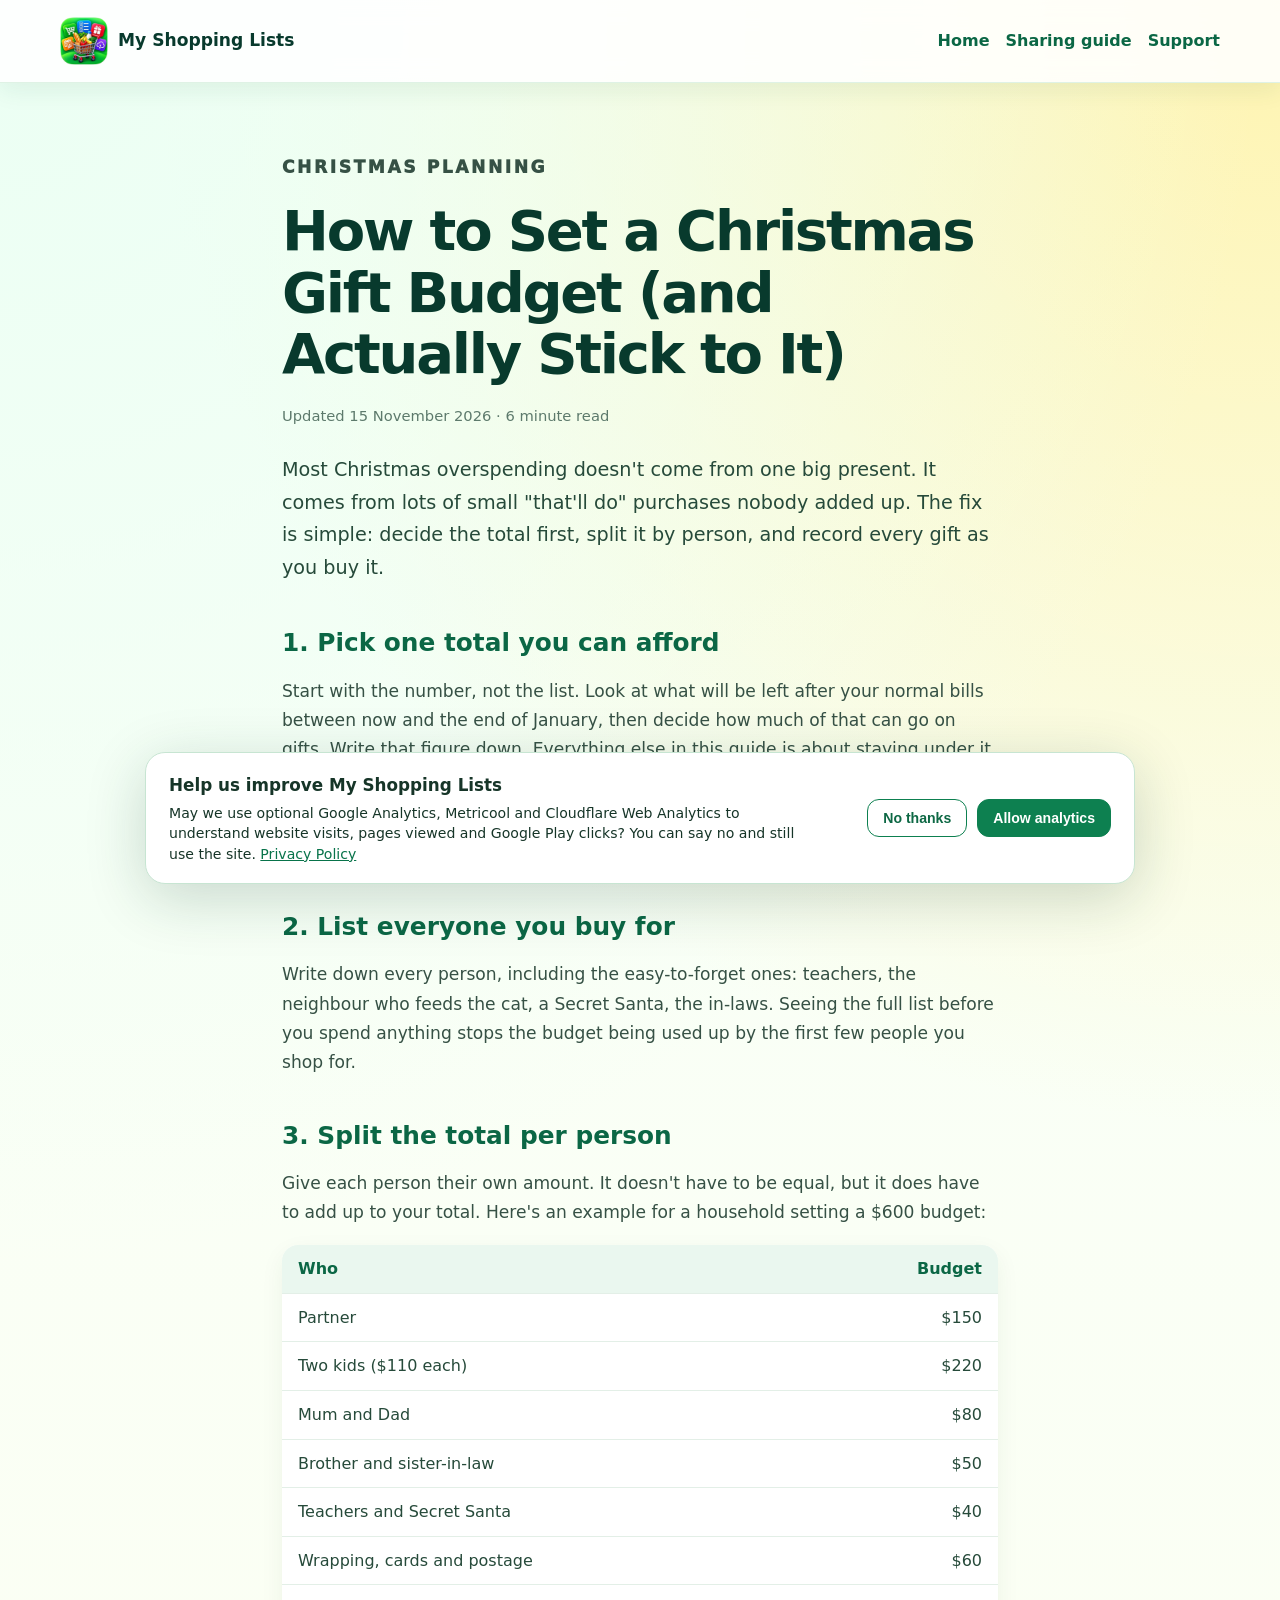
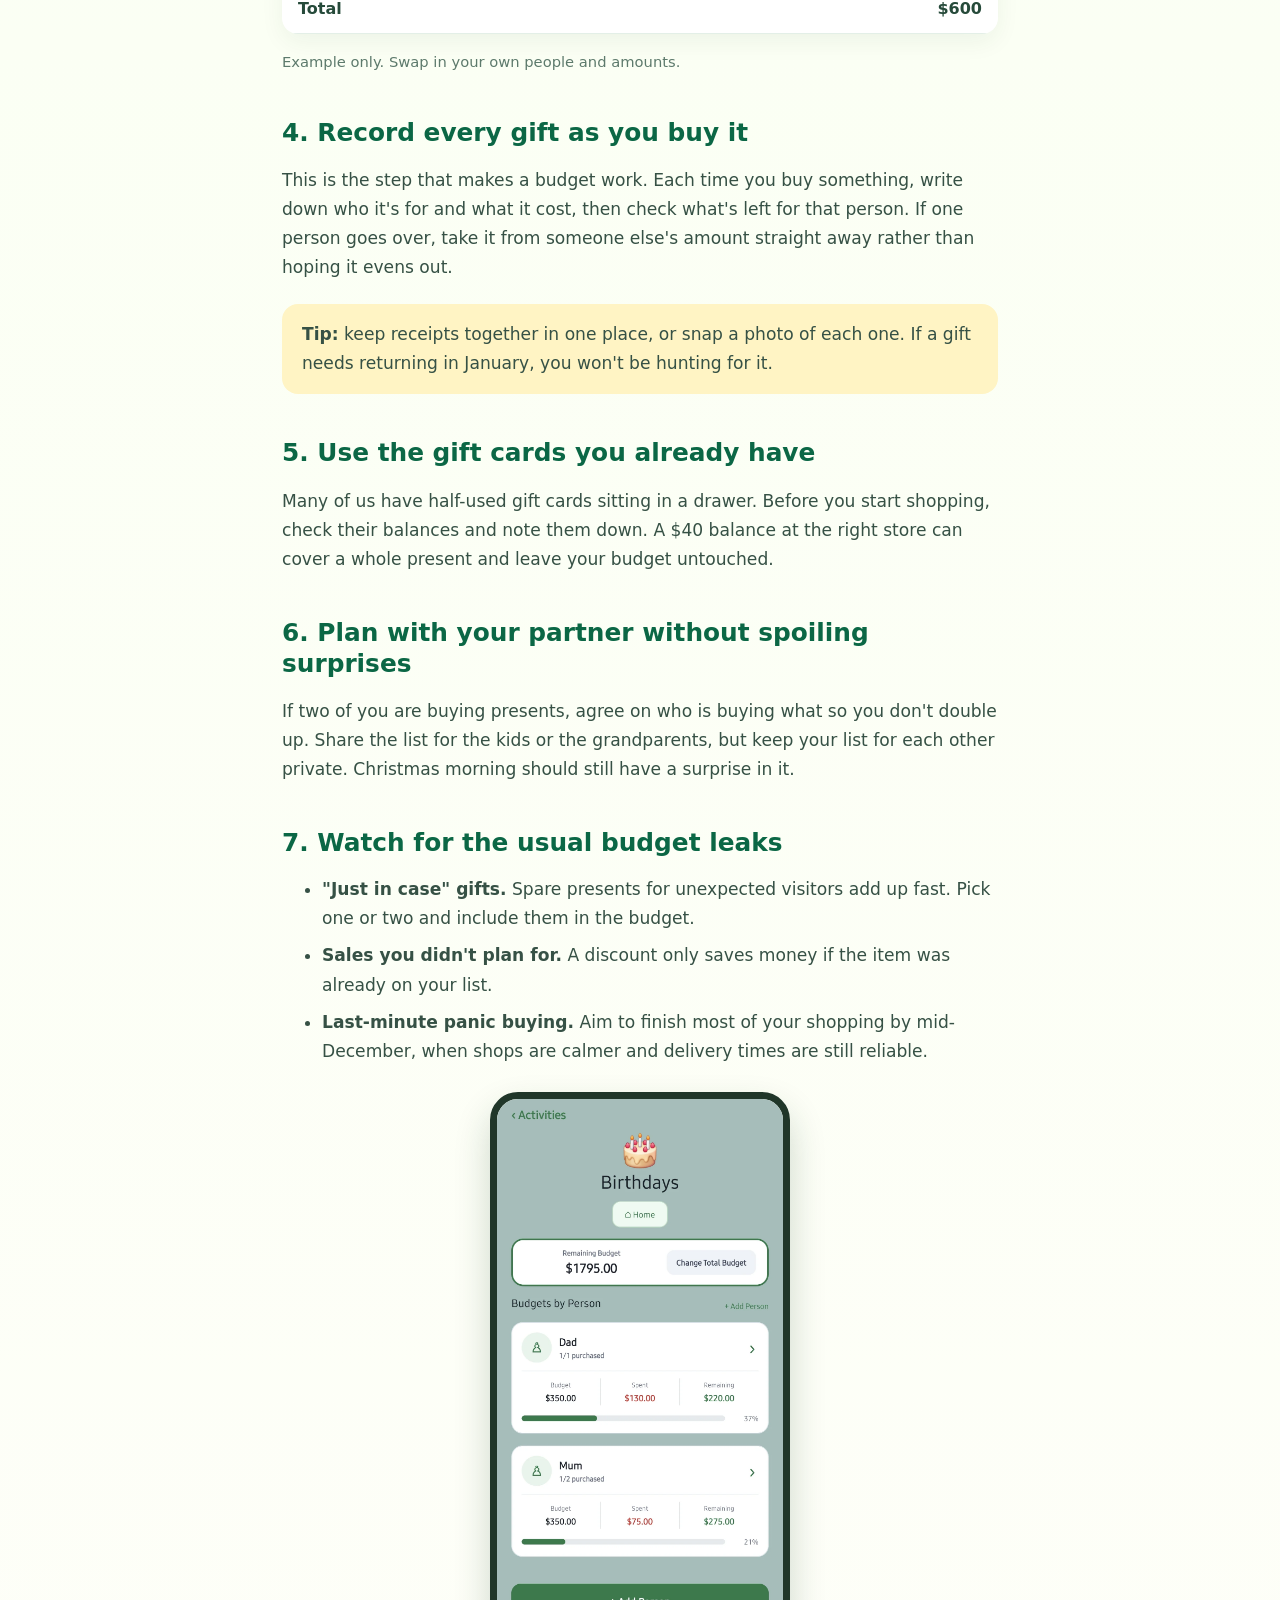
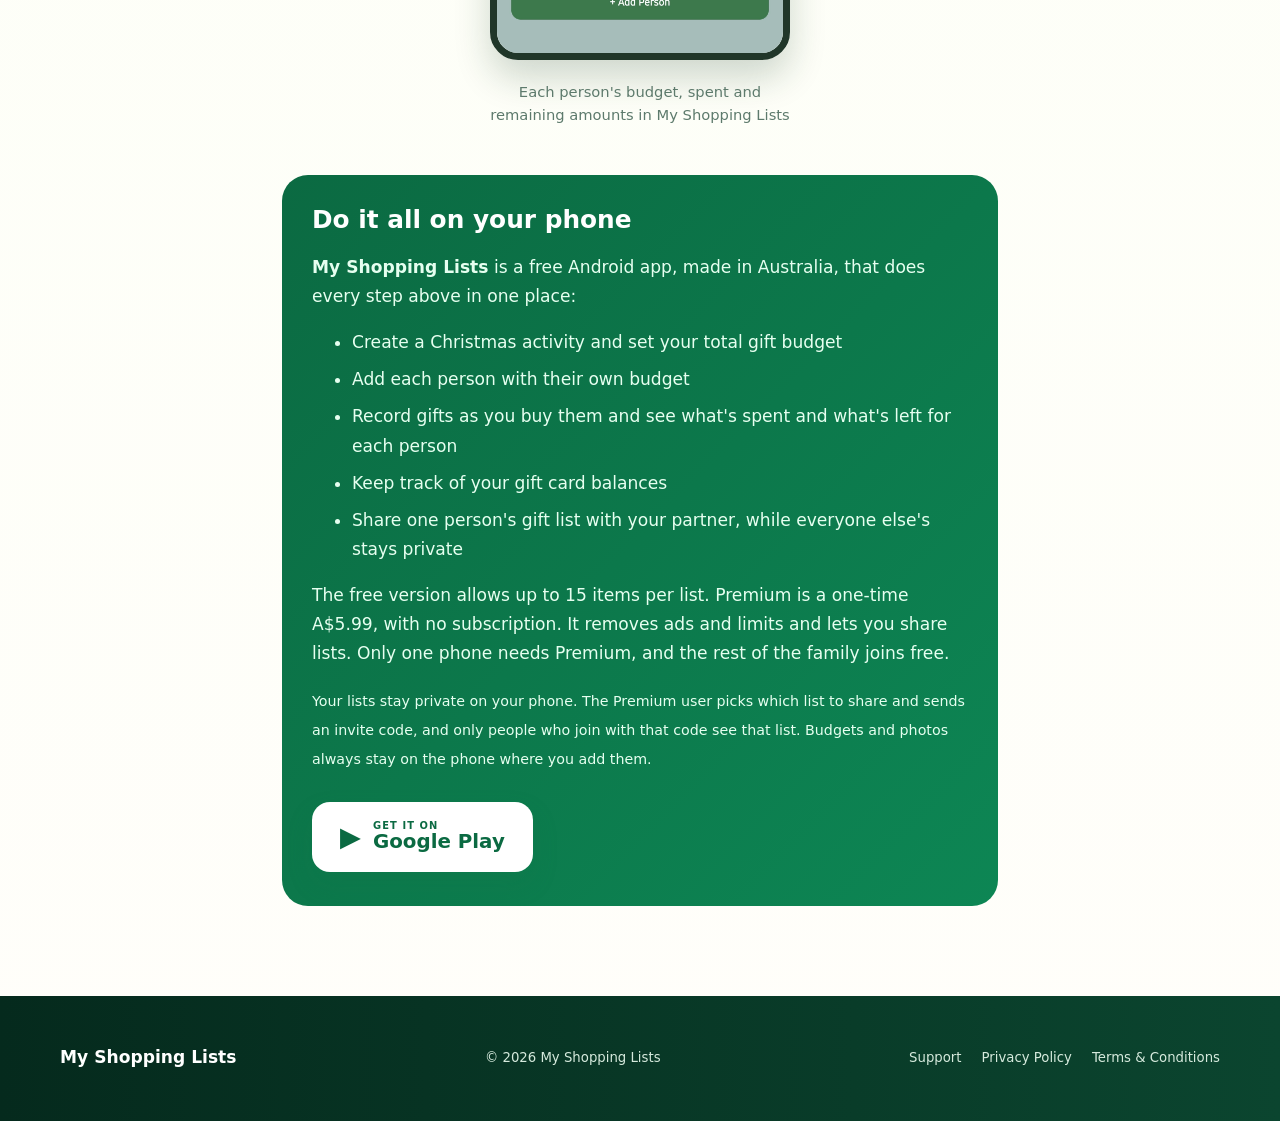
==== commit 03e3e7f1: "Update Premium price to A$5.99 Co-Authored-By: Claude Opus 5.5 <noreply@anthropic.com> Claude-Sessio" ====
--- a/christmas-gift-budget.html
+++ b/christmas-gift-budget.html
@@ -108,7 +108,7 @@
 <li>Keep track of your gift card balances</li>
 <li>Share one person's gift list with your partner, while everyone else's stays private</li>
 </ul>
-<p>The free version allows up to 15 items per list. Premium is a one-time A$4.99, with no subscription. It removes ads and limits and lets you share lists. Only one phone needs Premium, and the rest of the family joins free.</p>
+<p>The free version allows up to 15 items per list. Premium is a one-time A$5.99, with no subscription. It removes ads and limits and lets you share lists. Only one phone needs Premium, and the rest of the family joins free.</p>
 <p><small>Your lists stay private on your phone. The Premium user picks which list to share and sends an invite code, and only people who join with that code see that list. Budgets and photos always stay on the phone where you add them.</small></p>
 <a class="button button-large" href="https://play.google.com/store/apps/details?id=com.wilko.myshoppinglists" target="_blank" rel="noopener noreferrer"><span class="play-icon">▶</span><span><small>GET IT ON</small><strong>Google Play</strong></span></a>
 </section>
--- a/styles.css
+++ b/styles.css
@@ -208,11 +208,11 @@
 .video-player{width:min(100%,360px);aspect-ratio:9/16;margin-inline:auto;border-radius:24px;overflow:hidden;background:#083a2d;box-shadow:0 18px 36px rgba(19,59,36,.18)}
 .video-player iframe{display:block;width:100%;height:100%;border:0}
 
-/* Keep both Shorts side by side at every screen width. */
-.video-grid{display:grid;grid-template-columns:repeat(2,minmax(0,360px));justify-content:center;gap:28px;max-width:748px;margin-inline:auto}
+/* Keep all three Shorts side by side at every screen width, as smaller players. */
+.video-grid{display:grid;grid-template-columns:repeat(3,minmax(0,240px));justify-content:center;gap:24px;max-width:768px;margin-inline:auto}
 .video-card{min-width:0;margin:0;text-align:center}
-.video-card figcaption{margin-top:16px}
-@media(max-width:650px){.video-grid{gap:12px}.video-player{border-radius:14px}.video-card figcaption{font-size:.8rem}}
+.video-card figcaption{margin-top:14px}
+@media(max-width:650px){.video-grid{gap:8px}.video-player{border-radius:12px}.video-card figcaption{margin-top:10px;font-size:.75rem}}
 
 /* Social profiles: one linked address per row, with platform emblems. */
 .social-links{width:100%;padding:0 0 24px}
@@ -220,7 +220,7 @@
 .social-list{list-style:none;margin:0;padding:0;display:flex;flex-direction:column;gap:6px}
 .social-list li{min-width:0}
 .social-links a{display:inline-flex;align-items:center;gap:12px;max-width:100%;min-height:44px;text-align:left;text-decoration:none;padding:6px 0}
-.social-address{min-width:0;overflow-wrap:anywhere}
+.social-address{min-width:0;overflow-wrap:anywhere;font-size:.72rem}
 .social-icon{width:26px;height:26px;flex:0 0 26px}
 .social-links a:hover .social-address{text-decoration:underline}
 .social-links a:focus-visible{outline:2px solid #b5ffbf;outline-offset:5px;border-radius:2px}
@@ -233,3 +233,22 @@
 
 /* Six app screens: three per row on wider screens */
 @media(min-width:651px){.phone-strip{grid-template-columns:repeat(3,minmax(0,1fr));max-width:860px;margin-inline:auto}}
+
+/* Hero selling points: higher contrast pills */
+.hero-facts{gap:10px;font-size:.92rem}
+.hero-facts span{background:#fff;color:#0b4f35;border:1px solid rgba(9,114,70,.22);border-radius:999px;padding:7px 14px;box-shadow:0 4px 12px rgba(26,103,64,.08)}
+@media(max-width:650px){.hero-facts{font-size:.84rem;gap:8px}.hero-facts span{padding:6px 12px}}
+
+/* Seasonal: Christmas guide card (remove after Christmas) */
+#guides .eyebrow{color:#c62828}
+#guides h2 span{color:#c62828}
+#guides .feature.xmas{background:linear-gradient(135deg,#fff1ef 0%,#ffe1dc 100%);border:2px solid #f4b4ab}
+#guides .feature.xmas .text-link{color:#b71c1c}
+
+/* iPhone coming soon badge (not a link) */
+.button-soon{background:#fff;color:#0b4f35;border:2px dashed rgba(9,114,70,.45);box-shadow:none;cursor:default}
+.button-soon:hover{transform:none;box-shadow:none}
+.button-soon .soon-icon{width:28px;height:28px;flex:none}
+.button-soon small{color:#268e61}
+.button-soon-light{background:rgba(255,255,255,.75);border-color:rgba(13,64,45,.4)}
+.download-buttons{display:flex;gap:14px;flex-wrap:wrap;align-items:center;justify-content:center}
